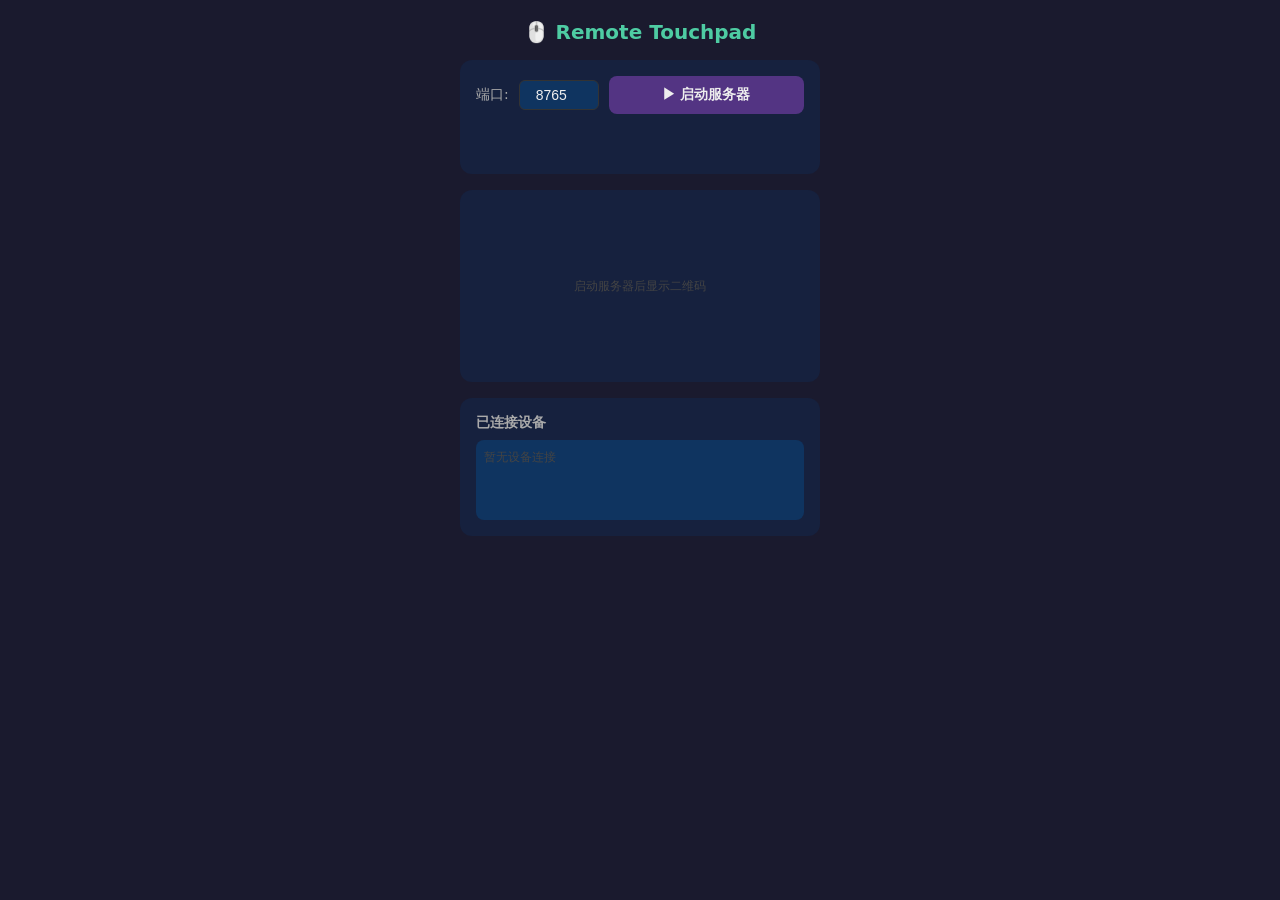
==== src-tauri/ui/index.html @ dd17e1cf "feat: Rust+Tauri 重构 — 前后端分离、功能键抽屉、连接审批 - Rust 后端: tokio + axum + tokio-tungstenite，替换 Python server." ====
<!DOCTYPE html>
<html lang="zh-CN">
<head>
<meta charset="UTF-8">
<title>Remote Touchpad</title>
<style>
*{margin:0;padding:0;box-sizing:border-box}
body{background:#1a1a2e;color:#eee;font-family:-apple-system,system-ui,sans-serif;
  display:flex;flex-direction:column;align-items:center;padding:20px;gap:16px;
  min-height:100vh;-webkit-app-region:drag}
h1{font-size:20px;color:#4ecca3;-webkit-app-region:drag}

.panel{background:#16213e;border-radius:12px;padding:16px;width:100%;max-width:360px;
  -webkit-app-region:no-drag}

/* 端口配置 */
.port-row{display:flex;align-items:center;gap:10px}
.port-row label{font-size:14px;color:#aaa}
.port-row input{width:80px;padding:6px 10px;border:1px solid #333;border-radius:6px;
  background:#0f3460;color:#eee;font-size:14px;text-align:center}
.port-row input:disabled{opacity:.5}
#toggle-btn{flex:1;padding:10px;border:none;border-radius:8px;font-size:14px;
  font-weight:600;cursor:pointer;background:#533483;color:#eee;transition:all .15s}
#toggle-btn:active{transform:scale(.97)}
#toggle-btn.running{background:#e23e57}

/* 连接信息 */
#info{text-align:center;font-size:13px;color:#4ecca3;min-height:20px;
  cursor:pointer;margin-top:8px;word-break:break-all}
#info:hover{text-decoration:underline}
#hint{text-align:center;font-size:11px;color:#666;min-height:16px}

/* 二维码 */
#qr-box{display:flex;justify-content:center;min-height:160px;align-items:center}
#qr-box svg{max-width:160px;max-height:160px}
#qr-box img{max-width:160px;max-height:160px}
#qr-placeholder{color:#444;font-size:12px}

/* 设备列表 */
.device-title{font-size:14px;font-weight:600;margin-bottom:8px;color:#aaa}
#devices{background:#0f3460;border-radius:8px;padding:8px;min-height:80px;
  max-height:160px;overflow-y:auto;font-family:Consolas,monospace;font-size:12px;
  line-height:1.6;white-space:pre-wrap;word-break:break-all}
#devices:empty::before{content:'暂无设备连接';color:#444}

/* 通知 */
.copied{position:fixed;top:10px;left:50%;transform:translateX(-50%);
  background:#4ecca3;color:#1a1a2e;padding:4px 16px;border-radius:6px;
  font-size:12px;font-weight:600;opacity:0;transition:opacity .2s;pointer-events:none}
.copied.show{opacity:1}
</style>
</head>
<body>
<h1>🖱️ Remote Touchpad</h1>

<div class="panel">
  <div class="port-row">
    <label>端口:</label>
    <input id="port-input" type="number" value="8765" min="1" max="65535">
    <button id="toggle-btn" onclick="toggleServer()">▶ 启动服务器</button>
  </div>
  <div id="info"></div>
  <div id="hint"></div>
</div>

<div class="panel">
  <div id="qr-box"><span id="qr-placeholder">启动服务器后显示二维码</span></div>
</div>

<div class="panel">
  <div class="device-title">已连接设备</div>
  <div id="devices"></div>
</div>

<div class="copied" id="copied-toast">已复制到剪贴板</div>

<script>
const { invoke } = window.__TAURI__.core;

const portInput = document.getElementById('port-input');
const toggleBtn = document.getElementById('toggle-btn');
const infoEl = document.getElementById('info');
const hintEl = document.getElementById('hint');
const qrBox = document.getElementById('qr-box');
const devicesEl = document.getElementById('devices');
const copiedToast = document.getElementById('copied-toast');

let running = false;
let pollTimer = null;

async function toggleServer() {
  if (!running) {
    const port = parseInt(portInput.value);
    if (port < 1 || port > 65535) { infoEl.textContent = '❌ 端口无效'; return; }
    try {
      const status = await invoke('start_server_cmd', { port });
      onStarted(status);
    } catch (e) {
      infoEl.textContent = '❌ ' + e;
    }
  } else {
    try {
      await invoke('stop_server_cmd');
      onStopped();
    } catch (e) {
      infoEl.textContent = '❌ ' + e;
    }
  }
}

function onStarted(status) {
  running = true;
  toggleBtn.textContent = '⏹ 停止服务器';
  toggleBtn.classList.add('running');
  portInput.disabled = true;
  infoEl.textContent = '📱 ' + status.url;
  hintEl.textContent = '手机扫描下方二维码或输入地址连接';
  qrBox.innerHTML = status.qr_svg;
  pollTimer = setInterval(pollStatus, 2000);
}

function onStopped() {
  running = false;
  toggleBtn.textContent = '▶ 启动服务器';
  toggleBtn.classList.remove('running');
  portInput.disabled = false;
  infoEl.textContent = '服务器已停止';
  hintEl.textContent = '';
  qrBox.innerHTML = '<span id="qr-placeholder">启动服务器后显示二维码</span>';
  devicesEl.textContent = '';
  if (pollTimer) { clearInterval(pollTimer); pollTimer = null; }
}

async function pollStatus() {
  try {
    const status = await invoke('get_status');
    if (!status.running) { onStopped(); return; }
    // Update devices from events
    if (status.events && status.events.length > 0) {
      status.events.forEach(e => {
        devicesEl.textContent += e + '\n';
        devicesEl.scrollTop = devicesEl.scrollHeight;
      });
    }
  } catch (e) {
    // Server might have stopped
  }
}

// Click URL to copy
infoEl.addEventListener('click', () => {
  const text = infoEl.textContent.replace('📱 ', '');
  if (text && text.includes('http')) {
    navigator.clipboard.writeText(text);
    copiedToast.classList.add('show');
    setTimeout(() => copiedToast.classList.remove('show'), 1000);
  }
});

// Auto-start on load
invoke('get_status').then(status => {
  if (status.running) onStarted(status);
}).catch(() => {});
</script>
</body>
</html>
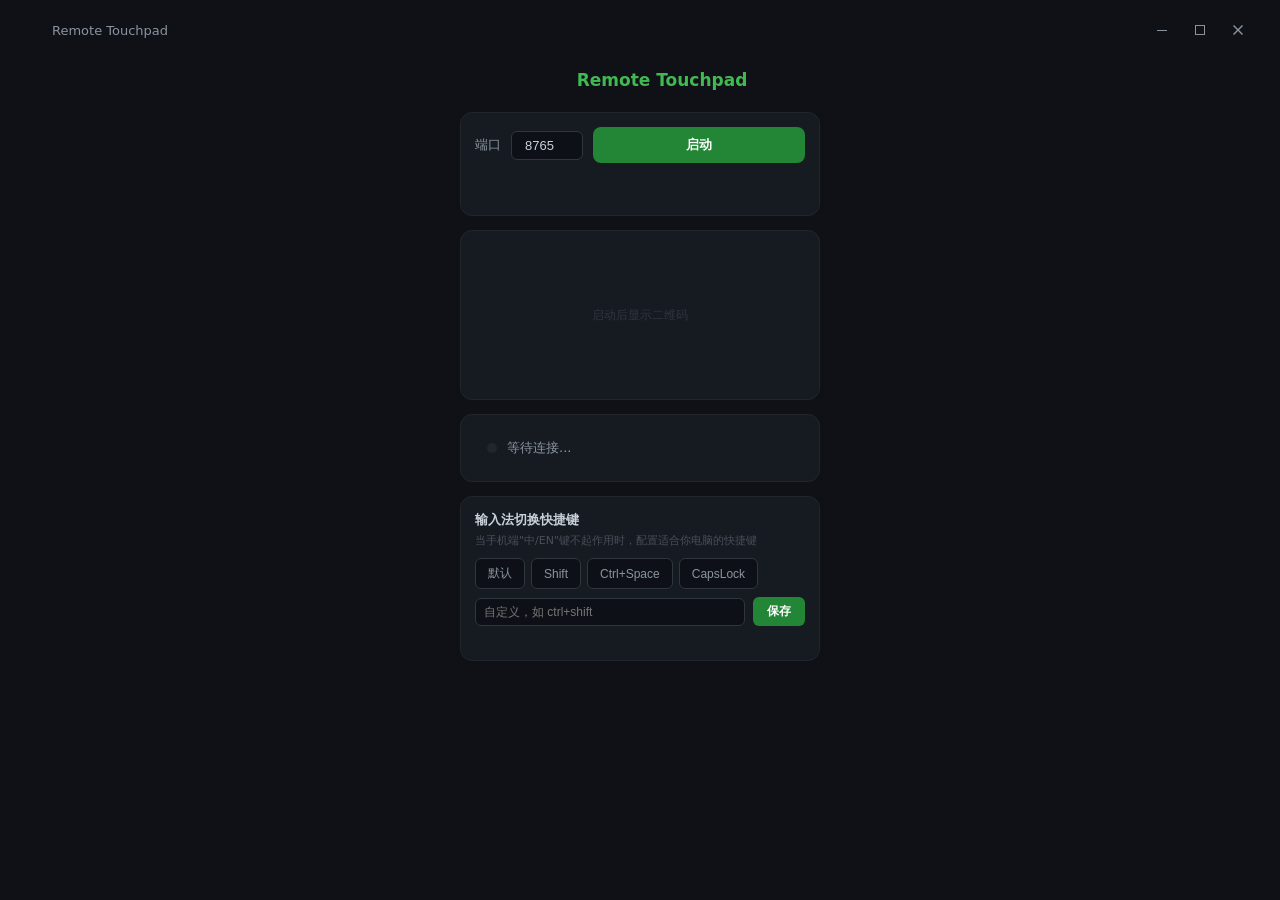
==== commit a119b3fd: "feat: IME状态同步 + 平台抽象层 + 自定义快捷键配置 - 新增 platform/ 抽象层：PlatformHandler trait + 条件编译工厂   - linux.rs: fci" ====
--- a/src-tauri/ui/index.html
+++ b/src-tauri/ui/index.html
@@ -3,153 +3,261 @@
 <head>
 <meta charset="UTF-8">
 <title>Remote Touchpad</title>
+<script src="iconfont/iconfont.js"></script>
 <style>
+.icon{width:1em;height:1em;vertical-align:-0.15em;fill:currentColor;overflow:hidden}
 *{margin:0;padding:0;box-sizing:border-box}
-body{background:#1a1a2e;color:#eee;font-family:-apple-system,system-ui,sans-serif;
-  display:flex;flex-direction:column;align-items:center;padding:20px;gap:16px;
-  min-height:100vh;-webkit-app-region:drag}
-h1{font-size:20px;color:#4ecca3;-webkit-app-region:drag}
-
-.panel{background:#16213e;border-radius:12px;padding:16px;width:100%;max-width:360px;
-  -webkit-app-region:no-drag}
-
-/* 端口配置 */
+body{background:#0f1117;color:#c9d1d9;font-family:-apple-system,system-ui,sans-serif;
+  display:flex;flex-direction:column;align-items:center;padding:12px 20px 20px;gap:14px;
+  min-height:100vh}
+
+.titlebar{display:flex;align-items:center;justify-content:space-between;
+  width:100%;height:36px;padding:0 4px;-webkit-user-select:none;user-select:none;
+  flex-shrink:0}
+.titlebar-left{display:flex;align-items:center;gap:8px}
+.titlebar-icon{flex-shrink:0}
+.titlebar-title{font-size:13px;color:#8b949e;font-weight:500}
+.titlebar-controls{display:flex;gap:2px}
+.titlebar-btn{width:36px;height:28px;border:none;background:transparent;
+  color:#8b949e;display:flex;align-items:center;justify-content:center;
+  cursor:pointer;border-radius:4px;transition:all .15s}
+.titlebar-btn:hover{background:#21262d;color:#c9d1d9}
+.titlebar-btn.btn-close:hover{background:#da3633;color:#fff}
+
+.panel{background:#161b22;border:1px solid #21262d;border-radius:12px;padding:14px;
+  width:100%;max-width:360px}
+
 .port-row{display:flex;align-items:center;gap:10px}
-.port-row label{font-size:14px;color:#aaa}
-.port-row input{width:80px;padding:6px 10px;border:1px solid #333;border-radius:6px;
-  background:#0f3460;color:#eee;font-size:14px;text-align:center}
-.port-row input:disabled{opacity:.5}
-#toggle-btn{flex:1;padding:10px;border:none;border-radius:8px;font-size:14px;
-  font-weight:600;cursor:pointer;background:#533483;color:#eee;transition:all .15s}
+.port-row label{font-size:13px;color:#8b949e}
+.port-row input{width:72px;padding:6px 8px;border:1px solid #30363d;border-radius:6px;
+  background:#0d1117;color:#c9d1d9;font-size:13px;text-align:center;outline:none}
+.port-row input:focus{border-color:#238636}
+.port-row input:disabled{opacity:.4}
+#toggle-btn{flex:1;padding:9px;border:none;border-radius:8px;font-size:13px;
+  font-weight:600;cursor:pointer;background:#238636;color:#fff;transition:all .15s}
+#toggle-btn:hover{background:#2ea043}
 #toggle-btn:active{transform:scale(.97)}
-#toggle-btn.running{background:#e23e57}
-
-/* 连接信息 */
-#info{text-align:center;font-size:13px;color:#4ecca3;min-height:20px;
-  cursor:pointer;margin-top:8px;word-break:break-all}
+#toggle-btn.running{background:#da3633}
+#toggle-btn.running:hover{background:#f85149}
+
+#info{text-align:center;font-size:12px;color:#3fb950;min-height:18px;
+  cursor:pointer;margin-top:6px;word-break:break-all}
 #info:hover{text-decoration:underline}
-#hint{text-align:center;font-size:11px;color:#666;min-height:16px}
-
-/* 二维码 */
-#qr-box{display:flex;justify-content:center;min-height:160px;align-items:center}
-#qr-box svg{max-width:160px;max-height:160px}
-#qr-box img{max-width:160px;max-height:160px}
-#qr-placeholder{color:#444;font-size:12px}
-
-/* 设备列表 */
-.device-title{font-size:14px;font-weight:600;margin-bottom:8px;color:#aaa}
-#devices{background:#0f3460;border-radius:8px;padding:8px;min-height:80px;
-  max-height:160px;overflow-y:auto;font-family:Consolas,monospace;font-size:12px;
-  line-height:1.6;white-space:pre-wrap;word-break:break-all}
-#devices:empty::before{content:'暂无设备连接';color:#444}
-
-/* 通知 */
+#hint{text-align:center;font-size:11px;color:#484f58;min-height:14px}
+
+#qr-box{display:flex;justify-content:center;min-height:140px;align-items:center}
+#qr-box svg{max-width:140px;max-height:140px}
+#qr-placeholder{color:#30363d;font-size:12px}
+
+.device-status{display:flex;align-items:center;gap:10px;padding:10px 12px}
+.status-dot{width:10px;height:10px;border-radius:50%;flex-shrink:0;transition:all .3s}
+.status-dot.off{background:#21262d}
+.status-dot.on{background:#3fb950;box-shadow:0 0 8px rgba(63,185,80,.3)}
+.status-text{font-size:13px;color:#8b949e}
+.status-text .device-name{color:#f0f6fc;font-weight:500}
+
+#pin-box{display:none;text-align:center;padding:4px 0}
+#pin-box.show{display:block}
+.pin-label{font-size:11px;color:#8b949e;margin-bottom:4px}
+.pin-code{font-size:28px;font-weight:700;color:#3fb950;
+  letter-spacing:6px;font-family:Consolas,monospace}
+
 .copied{position:fixed;top:10px;left:50%;transform:translateX(-50%);
-  background:#4ecca3;color:#1a1a2e;padding:4px 16px;border-radius:6px;
-  font-size:12px;font-weight:600;opacity:0;transition:opacity .2s;pointer-events:none}
+  background:#238636;color:#fff;padding:4px 16px;border-radius:16px;
+  font-size:12px;font-weight:600;opacity:0;transition:opacity .2s;pointer-events:none;z-index:100}
 .copied.show{opacity:1}
+
+/* ─── IME Settings Panel ──────────────────────────── */
+.ime-title{font-size:13px;font-weight:600;color:#c9d1d9;margin-bottom:4px}
+.ime-hint{font-size:11px;color:#484f58;margin-bottom:10px;line-height:1.4}
+.ime-presets{display:flex;gap:6px;flex-wrap:wrap;margin-bottom:8px}
+.ime-preset{padding:6px 12px;border:1px solid #30363d;border-radius:6px;
+  background:#0d1117;color:#8b949e;font-size:12px;font-weight:500;
+  cursor:pointer;transition:all .15s;touch-action:manipulation}
+.ime-preset:hover{border-color:#58a6ff;color:#c9d1d9}
+.ime-preset.active{background:#238636;border-color:#2ea043;color:#fff}
+.ime-custom-row{display:flex;gap:8px;align-items:center}
+#ime-custom-input{flex:1;padding:6px 8px;border:1px solid #30363d;border-radius:6px;
+  background:#0d1117;color:#c9d1d9;font-size:12px;outline:none}
+#ime-custom-input:focus{border-color:#238636}
+#ime-save-btn{padding:6px 14px;border:none;border-radius:6px;
+  background:#238636;color:#fff;font-size:12px;font-weight:600;cursor:pointer;
+  transition:all .15s}
+#ime-save-btn:hover{background:#2ea043}
+#ime-save-btn:active{transform:scale(.97)}
+#ime-save-status{font-size:11px;min-height:16px;margin-top:4px;transition:opacity .2s}
 </style>
 </head>
 <body>
-<h1>🖱️ Remote Touchpad</h1>
+<!-- 自定义标题栏 -->
+<div class="titlebar" data-tauri-drag-region>
+  <div class="titlebar-left" data-tauri-drag-region>
+    <svg class="titlebar-icon" viewBox="0 0 1024 1024" width="20" height="20" style="color:#58a6ff"><use xlink:href="#icon-chukongban"></use></svg>
+    <span class="titlebar-title" data-tauri-drag-region>Remote Touchpad</span>
+  </div>
+  <div class="titlebar-controls">
+    <button class="titlebar-btn" id="btn-minimize" title="最小化">
+      <svg width="10" height="1" viewBox="0 0 10 1"><path d="M0 0h10v1H0z" fill="currentColor"/></svg>
+    </button>
+    <button class="titlebar-btn" id="btn-maximize" title="最大化">
+      <svg width="10" height="10" viewBox="0 0 10 10"><rect x="0.5" y="0.5" width="9" height="9" stroke="currentColor" fill="none"/></svg>
+    </button>
+    <button class="titlebar-btn btn-close" id="btn-close" title="关闭">
+      <svg width="10" height="10" viewBox="0 0 10 10"><path d="M1 0L0 1l4 4-4 4 1 1 4-4 4 4 1-1-4-4 4-4-1-1-4 4z" fill="currentColor"/></svg>
+    </button>
+  </div>
+</div>
+
+<h1 style="font-size:17px;color:#3fb950;font-weight:600;display:flex;align-items:center"><svg class="icon" style="width:36px;height:36px;margin-right:8px;color:#58a6ff"><use xlink:href="#icon-chukongban"></use></svg>Remote Touchpad</h1>
 
 <div class="panel">
   <div class="port-row">
-    <label>端口:</label>
+    <label>端口</label>
     <input id="port-input" type="number" value="8765" min="1" max="65535">
-    <button id="toggle-btn" onclick="toggleServer()">▶ 启动服务器</button>
+    <button id="toggle-btn">启动</button>
   </div>
   <div id="info"></div>
   <div id="hint"></div>
 </div>
 
 <div class="panel">
-  <div id="qr-box"><span id="qr-placeholder">启动服务器后显示二维码</span></div>
+  <div id="qr-box"><span id="qr-placeholder">启动后显示二维码</span></div>
+  <div id="pin-box">
+    <div class="pin-label">配对码</div>
+    <div class="pin-code" id="pin-code">------</div>
+  </div>
 </div>
 
 <div class="panel">
-  <div class="device-title">已连接设备</div>
-  <div id="devices"></div>
-</div>
-
-<div class="copied" id="copied-toast">已复制到剪贴板</div>
+  <div class="device-status">
+    <div class="status-dot off" id="status-dot"></div>
+    <div class="status-text" id="status-text">等待连接...</div>
+  </div>
+</div>
+
+<div class="panel" id="ime-panel">
+  <div class="ime-title">输入法切换快捷键</div>
+  <div class="ime-hint">当手机端"中/EN"键不起作用时，配置适合你电脑的快捷键</div>
+  <div class="ime-presets" id="ime-presets">
+    <button class="ime-preset" data-key="">默认</button>
+    <button class="ime-preset" data-key="shift">Shift</button>
+    <button class="ime-preset" data-key="ctrl+space">Ctrl+Space</button>
+    <button class="ime-preset" data-key="Caps_Lock">CapsLock</button>
+  </div>
+  <div class="ime-custom-row">
+    <input id="ime-custom-input" type="text" placeholder="自定义，如 ctrl+shift" autocomplete="off">
+    <button id="ime-save-btn">保存</button>
+  </div>
+  <div id="ime-save-status"></div>
+</div>
+
+<div class="copied" id="copied-toast">已复制</div>
 
 <script>
-const { invoke } = window.__TAURI__.core;
-
+const infoEl = document.getElementById('info');
 const portInput = document.getElementById('port-input');
 const toggleBtn = document.getElementById('toggle-btn');
-const infoEl = document.getElementById('info');
 const hintEl = document.getElementById('hint');
 const qrBox = document.getElementById('qr-box');
-const devicesEl = document.getElementById('devices');
 const copiedToast = document.getElementById('copied-toast');
-
-let running = false;
-let pollTimer = null;
-
-async function toggleServer() {
+const statusDot = document.getElementById('status-dot');
+const statusText = document.getElementById('status-text');
+
+let invoke, running = false, pollTimer = null, deviceConnected = false;
+
+try {
+  if (window.__TAURI__ && window.__TAURI__.core) {
+    invoke = window.__TAURI__.core.invoke;
+  } else if (window.__TAURI_INTERNALS__) {
+    invoke = (cmd, args) => window.__TAURI_INTERNALS__.invoke(cmd, args);
+  }
+  if (invoke) infoEl.textContent = '就绪';
+} catch (e) {
+  infoEl.textContent = '初始化失败: ' + e;
+  infoEl.style.color = '#f85149';
+}
+
+toggleBtn.addEventListener('click', async () => {
+  if (!invoke) { infoEl.textContent = '未初始化'; return; }
   if (!running) {
     const port = parseInt(portInput.value);
-    if (port < 1 || port > 65535) { infoEl.textContent = '❌ 端口无效'; return; }
+    if (port < 1 || port > 65535) { infoEl.textContent = '端口无效'; return; }
+    infoEl.textContent = '启动中...';
+    infoEl.style.color = '#3fb950';
     try {
-      const status = await invoke('start_server_cmd', { port });
+      const status = await Promise.race([
+        invoke('start_server_cmd', { port }),
+        new Promise((_, rej) => setTimeout(() => rej(new Error('超时')), 15000))
+      ]);
       onStarted(status);
     } catch (e) {
-      infoEl.textContent = '❌ ' + e;
+      infoEl.textContent = e.message || String(e);
+      infoEl.style.color = '#f85149';
     }
   } else {
-    try {
-      await invoke('stop_server_cmd');
-      onStopped();
-    } catch (e) {
-      infoEl.textContent = '❌ ' + e;
-    }
-  }
-}
+    try { await invoke('stop_server_cmd'); onStopped(); }
+    catch (e) { infoEl.textContent = typeof e === 'object' ? JSON.stringify(e) : e; }
+  }
+});
 
 function onStarted(status) {
   running = true;
-  toggleBtn.textContent = '⏹ 停止服务器';
+  toggleBtn.textContent = '停止';
   toggleBtn.classList.add('running');
   portInput.disabled = true;
-  infoEl.textContent = '📱 ' + status.url;
-  hintEl.textContent = '手机扫描下方二维码或输入地址连接';
+  infoEl.textContent = status.url;
+  infoEl.style.color = '#3fb950';
+  hintEl.textContent = '扫码或输入地址连接';
   qrBox.innerHTML = status.qr_svg;
+  if (status.pin) {
+    document.getElementById('pin-code').textContent = status.pin;
+    document.getElementById('pin-box').classList.add('show');
+  }
+  setStatus('idle');
   pollTimer = setInterval(pollStatus, 2000);
 }
 
 function onStopped() {
-  running = false;
-  toggleBtn.textContent = '▶ 启动服务器';
+  running = false; deviceConnected = false;
+  toggleBtn.textContent = '启动';
   toggleBtn.classList.remove('running');
   portInput.disabled = false;
-  infoEl.textContent = '服务器已停止';
+  infoEl.textContent = '已停止';
+  infoEl.style.color = '#3fb950';
   hintEl.textContent = '';
-  qrBox.innerHTML = '<span id="qr-placeholder">启动服务器后显示二维码</span>';
-  devicesEl.textContent = '';
+  qrBox.innerHTML = '<span id="qr-placeholder">启动后显示二维码</span>';
+  document.getElementById('pin-box').classList.remove('show');
+  setStatus('off');
   if (pollTimer) { clearInterval(pollTimer); pollTimer = null; }
 }
+
+function setStatus(state, name) {
+  statusDot.className = 'status-dot';
+  if (state === 'connected') {
+    statusDot.classList.add('on');
+    statusText.innerHTML = '<span class="device-name">' + escHtml(name||'设备') + '</span> 已连接';
+    deviceConnected = true;
+  } else {
+    statusDot.classList.add('off');
+    statusText.textContent = state === 'off' ? '未启动' : '等待连接...';
+    deviceConnected = false;
+  }
+}
+
+function escHtml(s) { return s.replace(/&/g,'&amp;').replace(/</g,'&lt;').replace(/>/g,'&gt;'); }
 
 async function pollStatus() {
   try {
     const status = await invoke('get_status');
     if (!status.running) { onStopped(); return; }
-    // Update devices from events
-    if (status.events && status.events.length > 0) {
-      status.events.forEach(e => {
-        devicesEl.textContent += e + '\n';
-        devicesEl.scrollTop = devicesEl.scrollHeight;
-      });
-    }
-  } catch (e) {
-    // Server might have stopped
-  }
-}
-
-// Click URL to copy
+    if (status.device_name) setStatus('connected', status.device_name);
+    else if (deviceConnected) setStatus('idle');
+    if (status.pin) document.getElementById('pin-code').textContent = status.pin;
+  } catch (e) {}
+}
+
 infoEl.addEventListener('click', () => {
-  const text = infoEl.textContent.replace('📱 ', '');
+  const text = infoEl.textContent;
   if (text && text.includes('http')) {
     navigator.clipboard.writeText(text);
     copiedToast.classList.add('show');
@@ -157,10 +265,84 @@
   }
 });
 
-// Auto-start on load
-invoke('get_status').then(status => {
-  if (status.running) onStarted(status);
-}).catch(() => {});
+if (invoke) {
+  invoke('get_status').then(s => { if (s.running) onStarted(s); }).catch(() => {});
+}
+
+// ─── IME Config ─────────────────────────────────────
+const imePresets = document.getElementById('ime-presets');
+const imeCustomInput = document.getElementById('ime-custom-input');
+const imeSaveBtn = document.getElementById('ime-save-btn');
+const imeSaveStatus = document.getElementById('ime-save-status');
+let currentImeKey = null;
+
+async function loadImeConfig() {
+  if (!invoke) return;
+  try {
+    const cfg = await invoke('get_ime_config');
+    currentImeKey = cfg.ime_toggle_key || '';
+    updateImeUI();
+  } catch (e) {
+    console.warn('Failed to load IME config:', e);
+  }
+}
+
+function updateImeUI() {
+  // Update preset button states
+  document.querySelectorAll('.ime-preset').forEach(btn => {
+    const isActive = btn.dataset.key === currentImeKey;
+    btn.classList.toggle('active', isActive);
+  });
+  // Update custom input
+  const isPreset = ['', 'shift', 'ctrl+space', 'Caps_Lock'].includes(currentImeKey);
+  if (!isPreset && currentImeKey) {
+    imeCustomInput.value = currentImeKey;
+  } else {
+    imeCustomInput.value = '';
+  }
+}
+
+// Preset button clicks
+document.querySelectorAll('.ime-preset').forEach(btn => {
+  btn.addEventListener('click', () => {
+    currentImeKey = btn.dataset.key;
+    updateImeUI();
+  });
+});
+
+// Save button
+imeSaveBtn.addEventListener('click', async () => {
+  if (!invoke) return;
+  // If custom input has value, use it; otherwise use the selected preset
+  const customVal = imeCustomInput.value.trim();
+  const keyToSave = customVal || currentImeKey || null;
+  try {
+    await invoke('save_ime_config', { ime_toggle_key: keyToSave || null });
+    currentImeKey = keyToSave || '';
+    updateImeUI();
+    imeSaveStatus.textContent = '✓ 已保存（下次启动服务生效）';
+    imeSaveStatus.style.color = '#3fb950';
+    setTimeout(() => { imeSaveStatus.textContent = ''; }, 3000);
+  } catch (e) {
+    imeSaveStatus.textContent = '保存失败: ' + e;
+    imeSaveStatus.style.color = '#f85149';
+  }
+});
+
+// Load config on startup
+loadImeConfig();
+
+// 窗口控制按钮
+async function windowCmd(cmd) {
+  try {
+    await window.__TAURI_INTERNALS__.invoke('plugin:window|' + cmd);
+  } catch (e) {
+    try { await window.__TAURI_INTERNALS__.invoke(cmd); } catch (_) {}
+  }
+}
+document.getElementById('btn-minimize').addEventListener('click', () => windowCmd('minimize'));
+document.getElementById('btn-maximize').addEventListener('click', () => windowCmd('toggle_maximize'));
+document.getElementById('btn-close').addEventListener('click', () => windowCmd('close'));
 </script>
 </body>
 </html>
